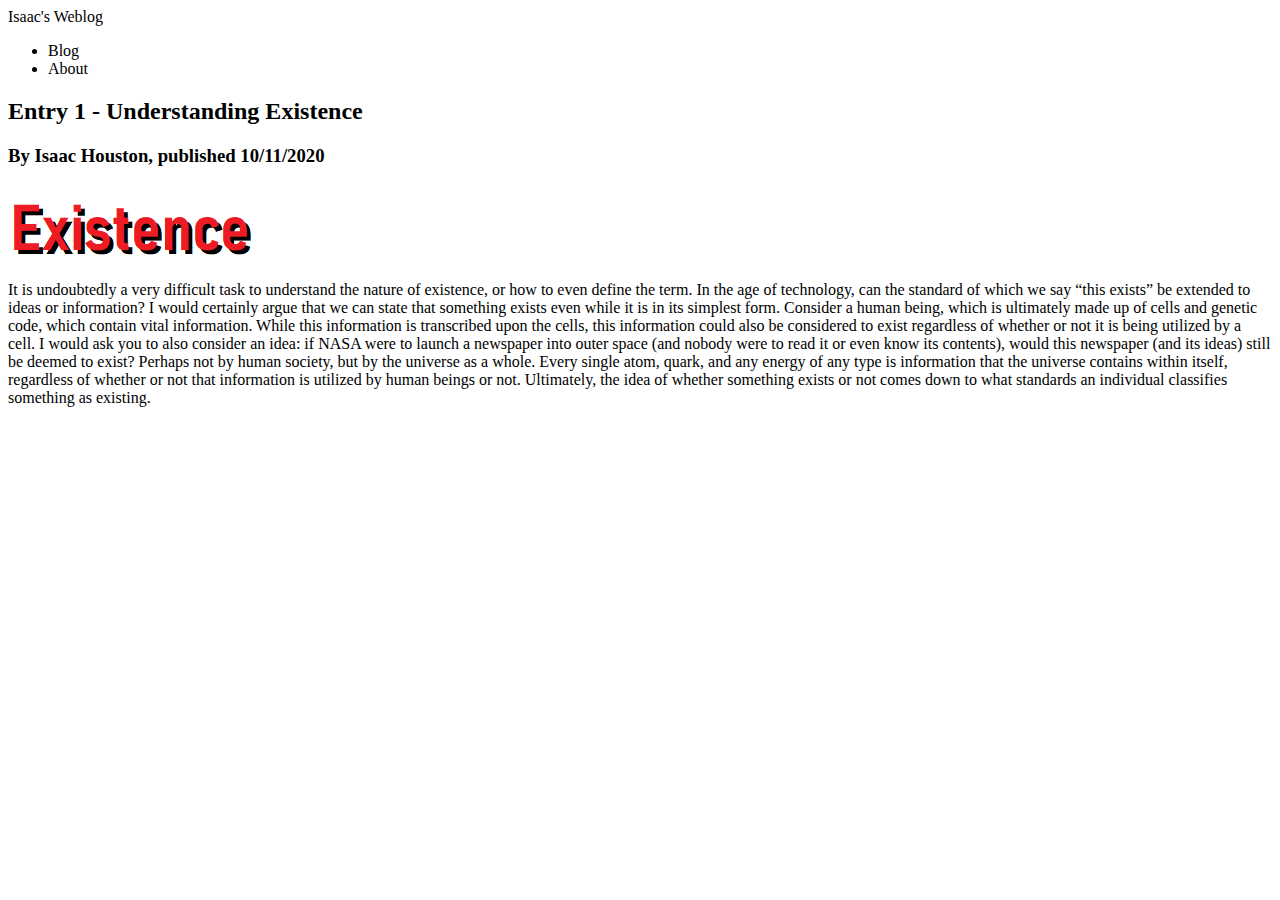
==== about.html @ 7b9be3ff "Commit2" ====
<!DOCTYPE html>
<html lang="en">
<head>
    <meta charset="UTF-8">
    <meta name="viewport" content="width=device-width, initial-scale=1.0">
    <title>Isaac's MI349 Blog</title>
</head>
<body>
    <header>Isaac's Weblog</header>
    <nav>
        <ul>
            <li>Blog</li>
            <li>About</li>
        </ul>
    </nav>
<section>
    <article>
        <h2>Entry 1 - Understanding Existence</h2>
        <h3>By Isaac Houston, published 10/11/2020</h3>
        <p><img src="BlogHeading1.PNG" alt="Existence Title picture"></p>
    
        <p>It is undoubtedly a very difficult task to understand the nature of existence, or how to even define the term.
            In the age of technology, can the standard of which we say “this exists” be extended to ideas or information?
           I would certainly argue that we can state that something exists even while it is in its simplest form. 
           Consider a human being, which is ultimately made up of cells and genetic code, which contain vital information. 
           While this information is transcribed upon the cells, this information could also be considered to exist regardless of whether or not it is being utilized by a cell. 
           I would ask you to also consider an idea: if NASA were to launch a newspaper into outer space (and nobody were to read it or even know its contents), would this newspaper (and its ideas) still be deemed to exist?
            Perhaps not by human society, but by the universe as a whole.
            Every single atom, quark, and any energy of any type is information that the universe contains within itself, regardless of whether or not that information is utilized by human beings or not. 
           Ultimately, the idea of whether something exists or not comes down to what standards an individual classifies something as existing.
           </p>
    </article>
</section>
    
</body>
</html>
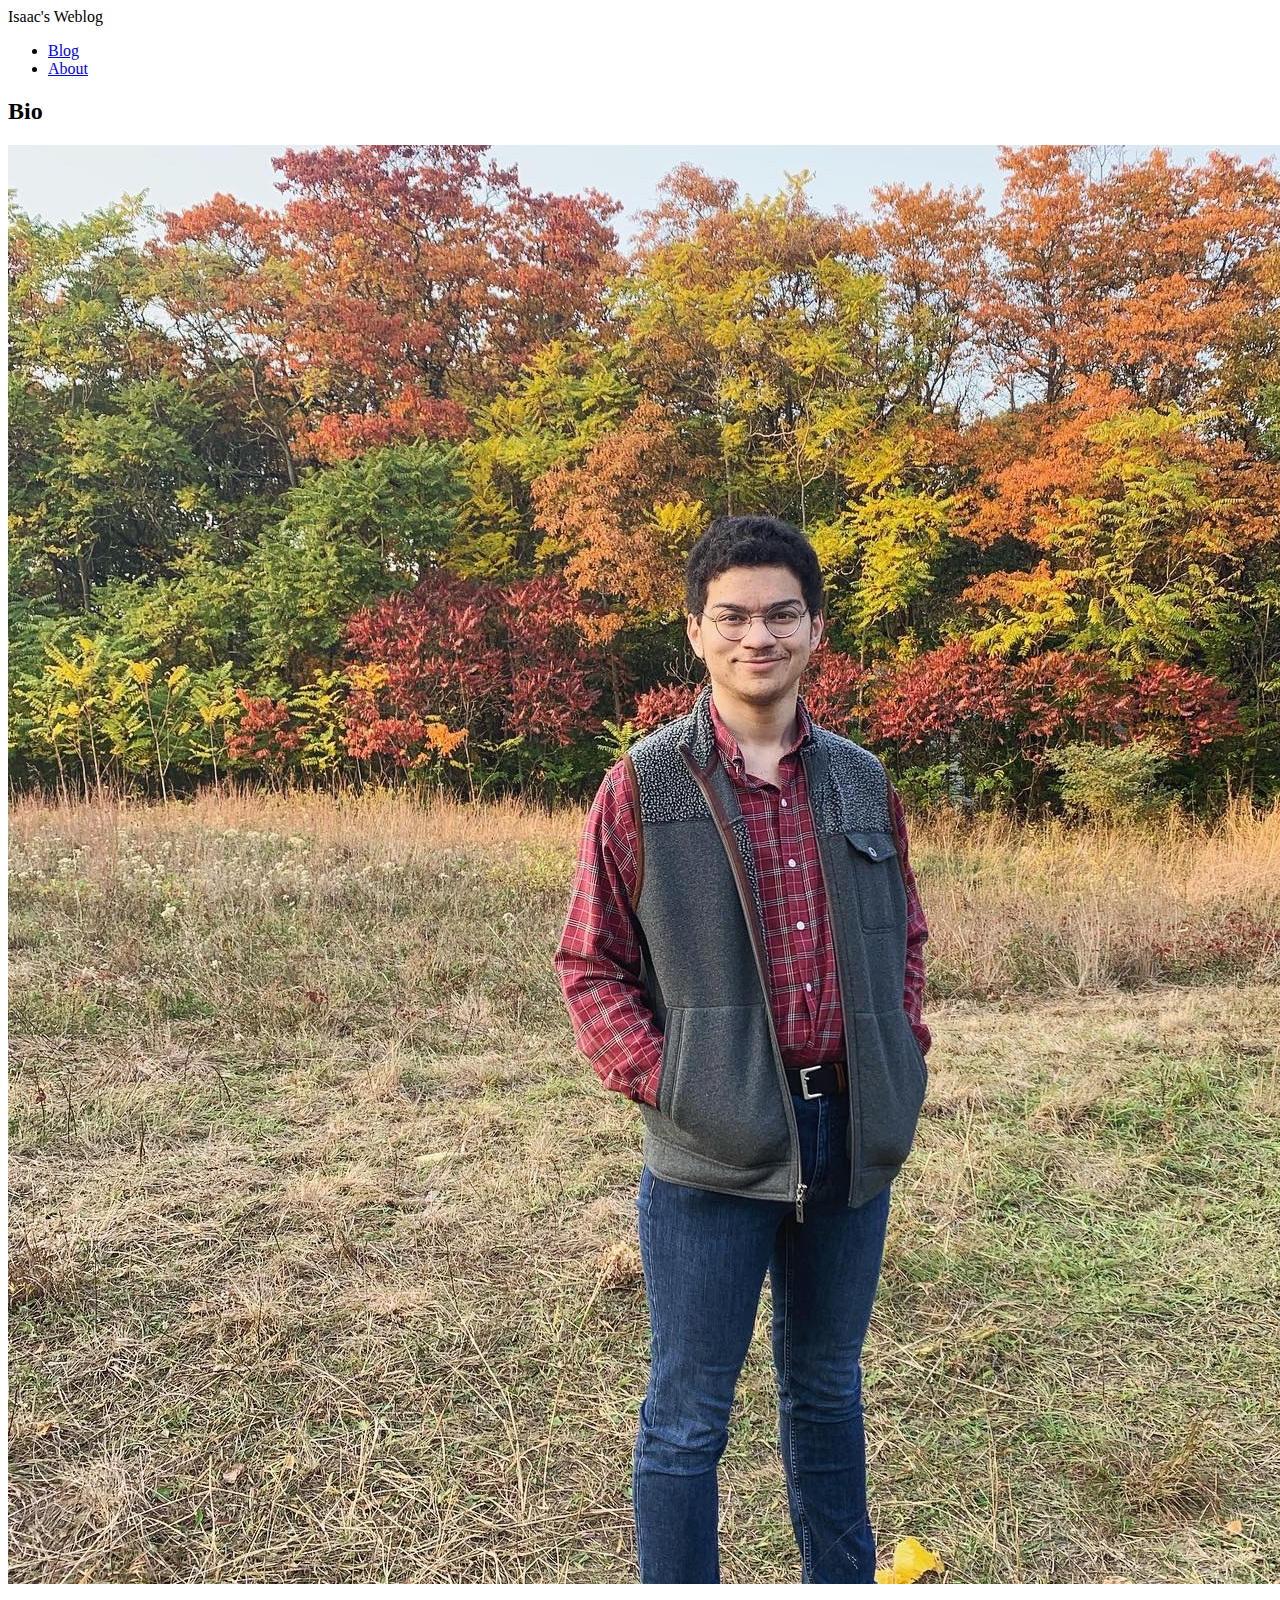
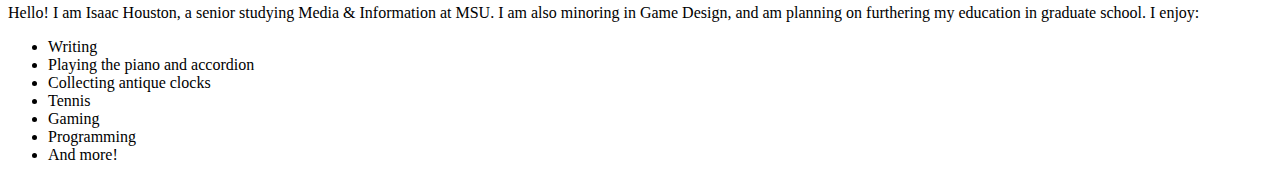
==== commit a71eab8a: "Push3" ====
--- a/about.html
+++ b/about.html
@@ -9,26 +9,27 @@
     <header>Isaac's Weblog</header>
     <nav>
         <ul>
-            <li>Blog</li>
-            <li>About</li>
+            <li><a href="index.html">Blog</a></li>
+            <li><a href="about.html">About</a></li>
         </ul>
     </nav>
 <section>
     <article>
-        <h2>Entry 1 - Understanding Existence</h2>
-        <h3>By Isaac Houston, published 10/11/2020</h3>
-        <p><img src="BlogHeading1.PNG" alt="Existence Title picture"></p>
+        <h2>Bio</h2>
+        <p><img src="BlogAboutPicture.jpg" alt="About picture"></p>
     
-        <p>It is undoubtedly a very difficult task to understand the nature of existence, or how to even define the term.
-            In the age of technology, can the standard of which we say “this exists” be extended to ideas or information?
-           I would certainly argue that we can state that something exists even while it is in its simplest form. 
-           Consider a human being, which is ultimately made up of cells and genetic code, which contain vital information. 
-           While this information is transcribed upon the cells, this information could also be considered to exist regardless of whether or not it is being utilized by a cell. 
-           I would ask you to also consider an idea: if NASA were to launch a newspaper into outer space (and nobody were to read it or even know its contents), would this newspaper (and its ideas) still be deemed to exist?
-            Perhaps not by human society, but by the universe as a whole.
-            Every single atom, quark, and any energy of any type is information that the universe contains within itself, regardless of whether or not that information is utilized by human beings or not. 
-           Ultimately, the idea of whether something exists or not comes down to what standards an individual classifies something as existing.
-           </p>
+        <p> Hello! I am Isaac Houston, a senior studying Media & Information at
+            MSU. I am also minoring in Game Design, and am planning on furthering my education in graduate school. I enjoy:
+            <ul>
+                <li>Writing</li>
+                <li>Playing the piano and accordion</li>
+                <li>Collecting antique clocks</li>
+                <li>Tennis</li>
+                <li>Gaming</li>
+                <li>Programming</li>
+                <li>And more!</li>
+            </ul>
+        </p>
     </article>
 </section>
     
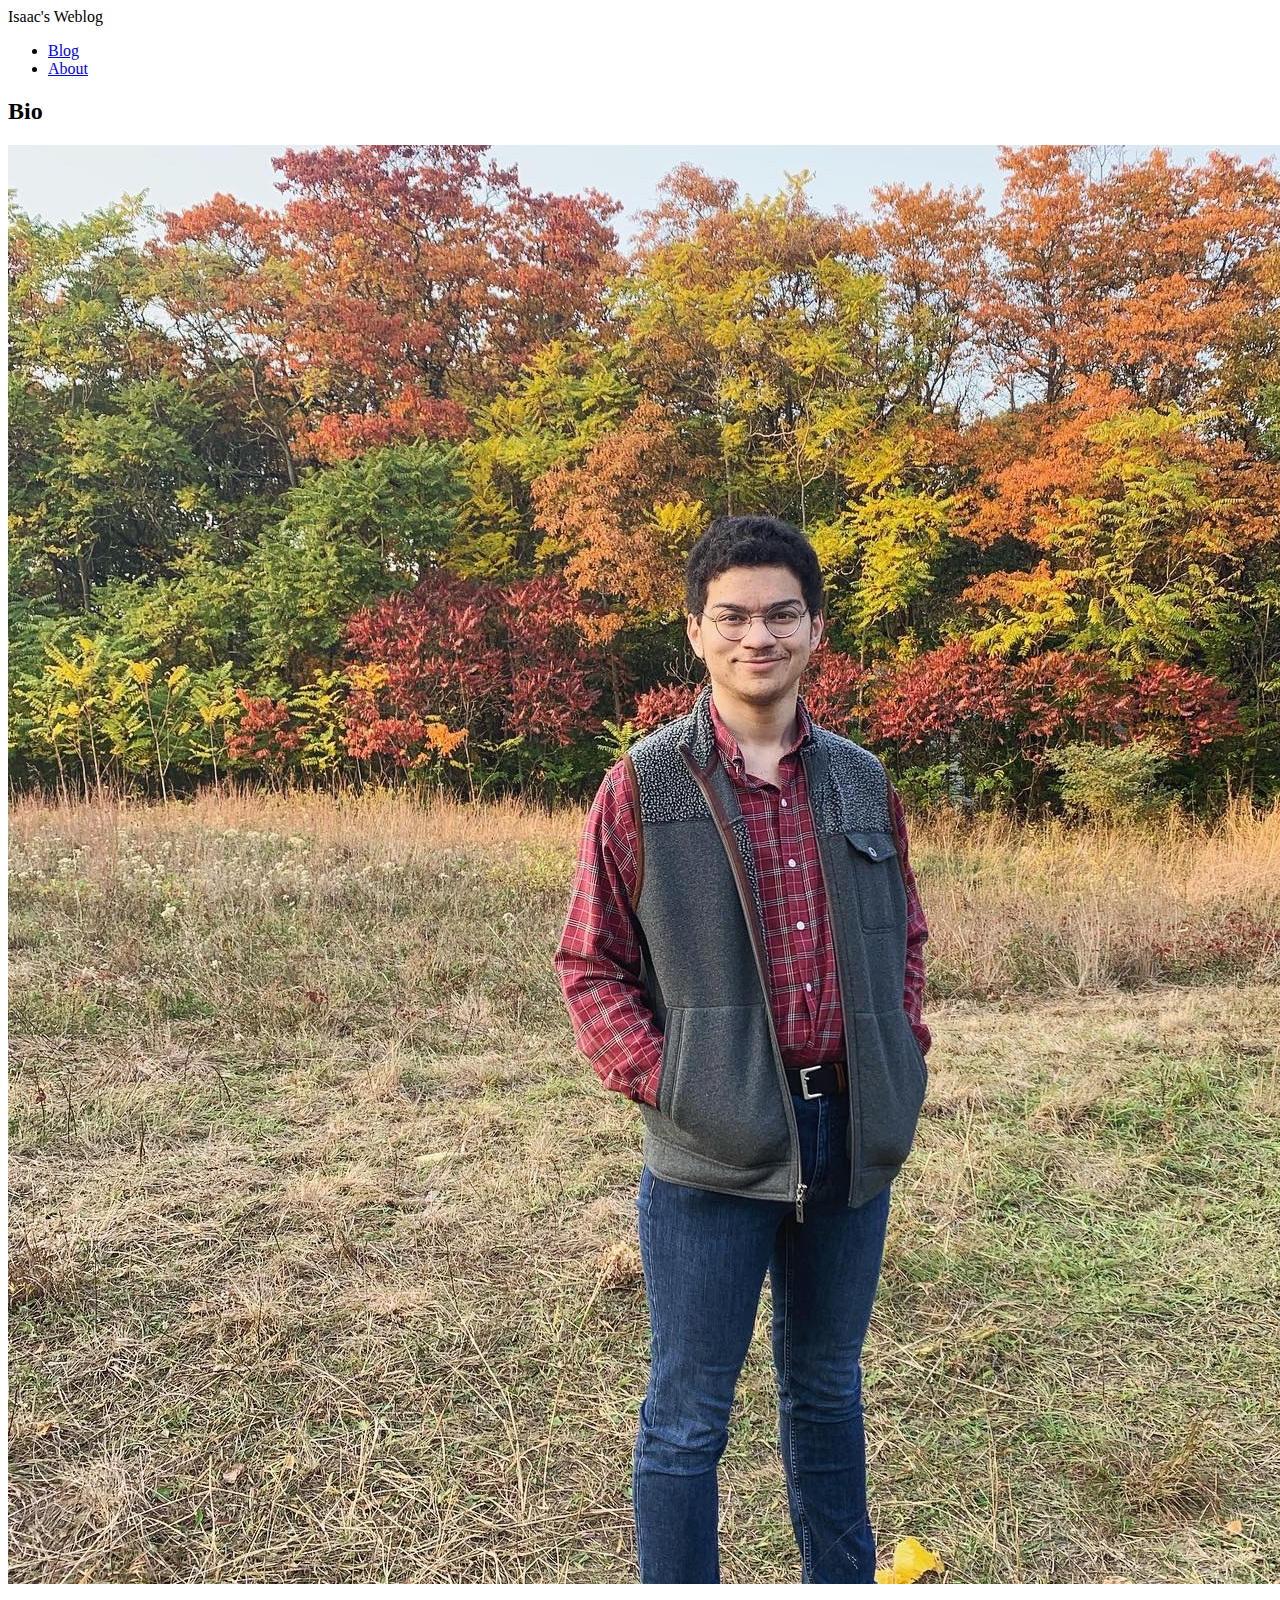
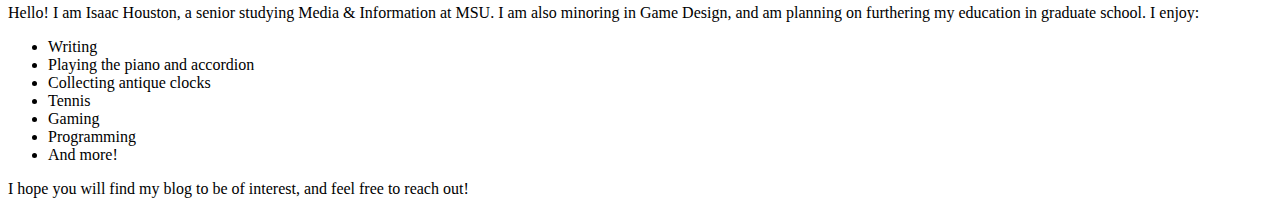
==== commit aaf38339: "Commit3" ====
--- a/about.html
+++ b/about.html
@@ -30,6 +30,8 @@
                 <li>And more!</li>
             </ul>
         </p>
+
+        <p>I hope you will find my blog to be of interest, and feel free to reach out!</p>
     </article>
 </section>
     
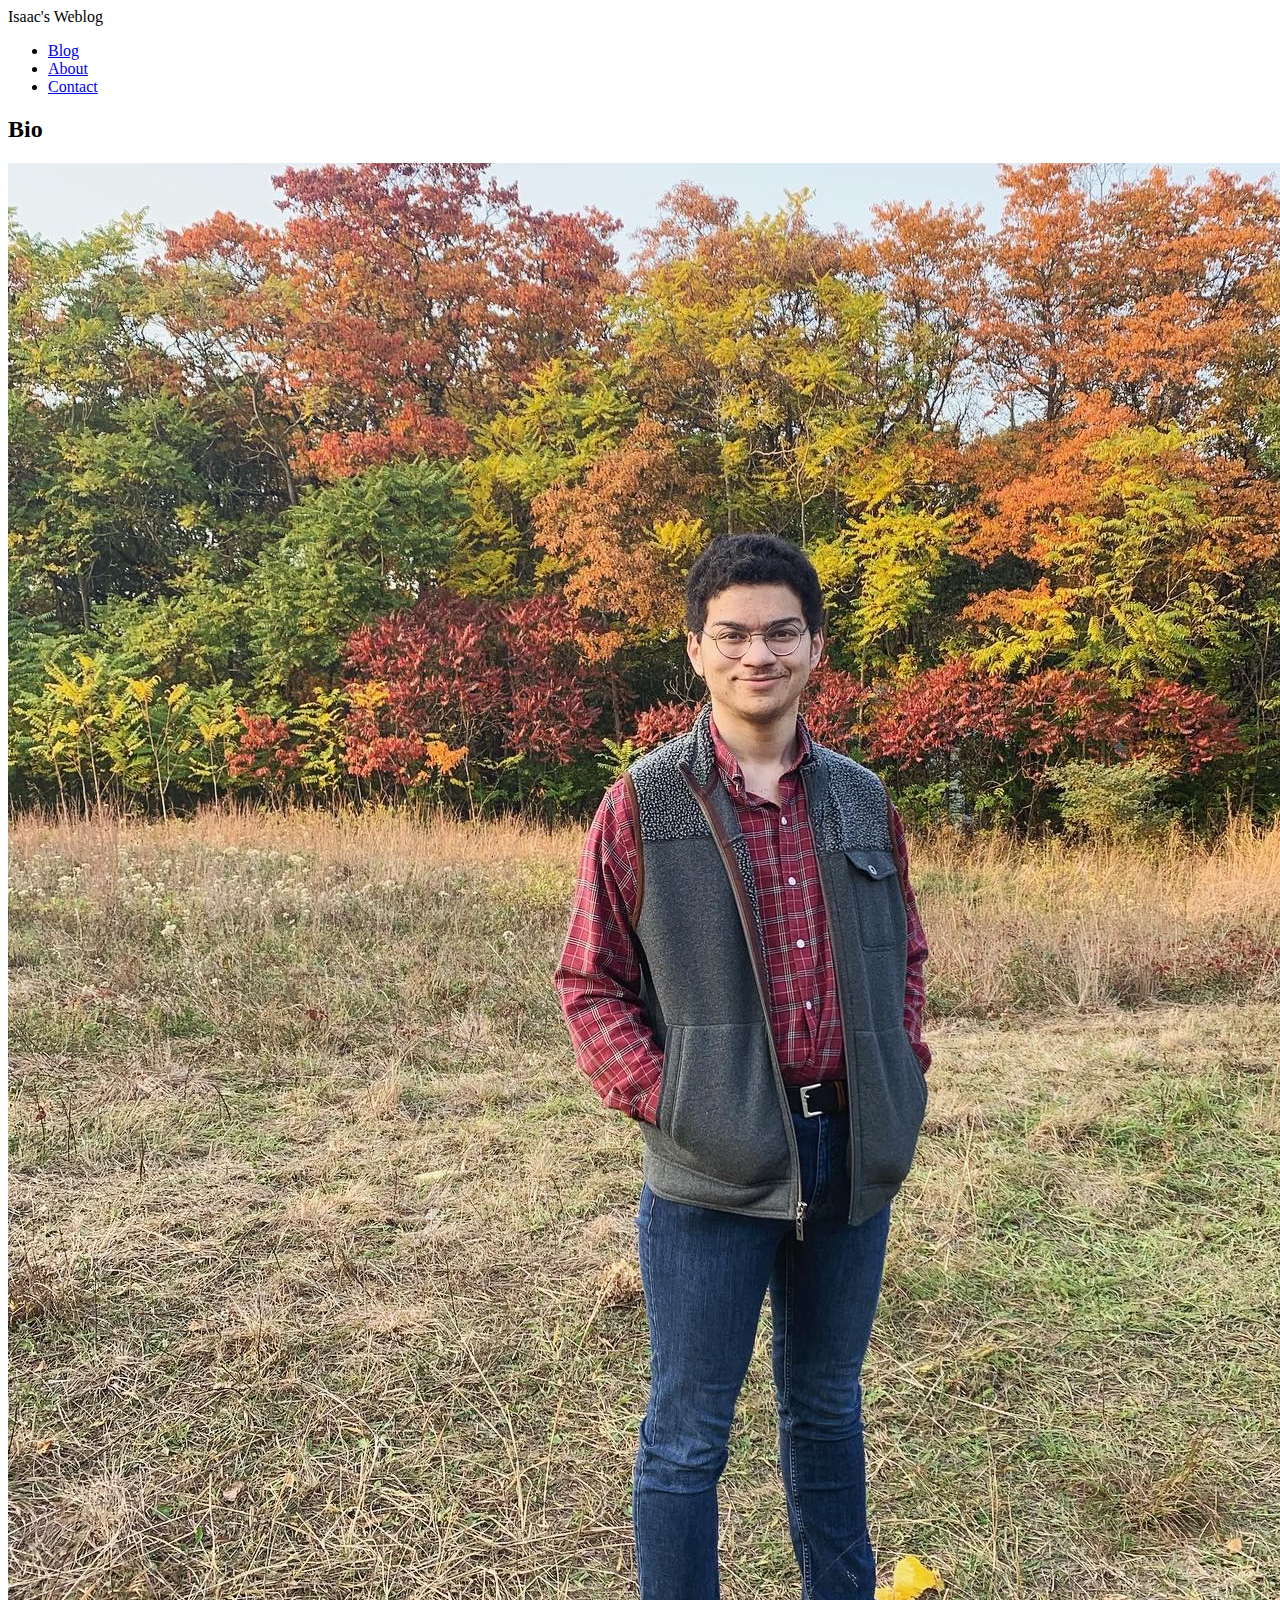
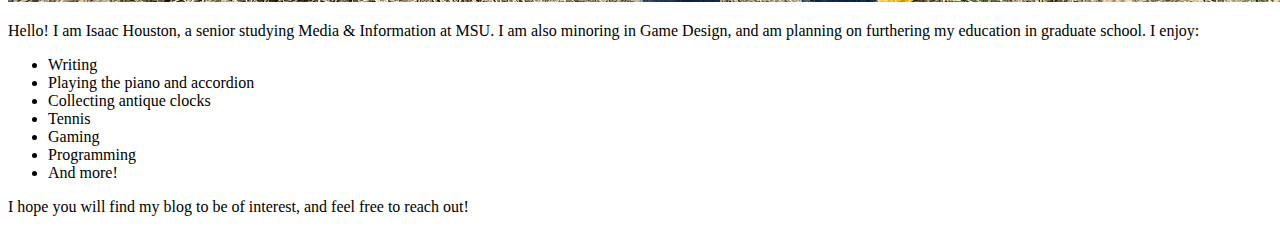
==== commit 36c64d13: "CommitPT3" ====
--- a/about.html
+++ b/about.html
@@ -11,6 +11,7 @@
         <ul>
             <li><a href="index.html">Blog</a></li>
             <li><a href="about.html">About</a></li>
+            <li><a href="contact.html">Contact</a></li>
         </ul>
     </nav>
 <section>
@@ -29,7 +30,6 @@
                 <li>Programming</li>
                 <li>And more!</li>
             </ul>
-        </p>
 
         <p>I hope you will find my blog to be of interest, and feel free to reach out!</p>
     </article>
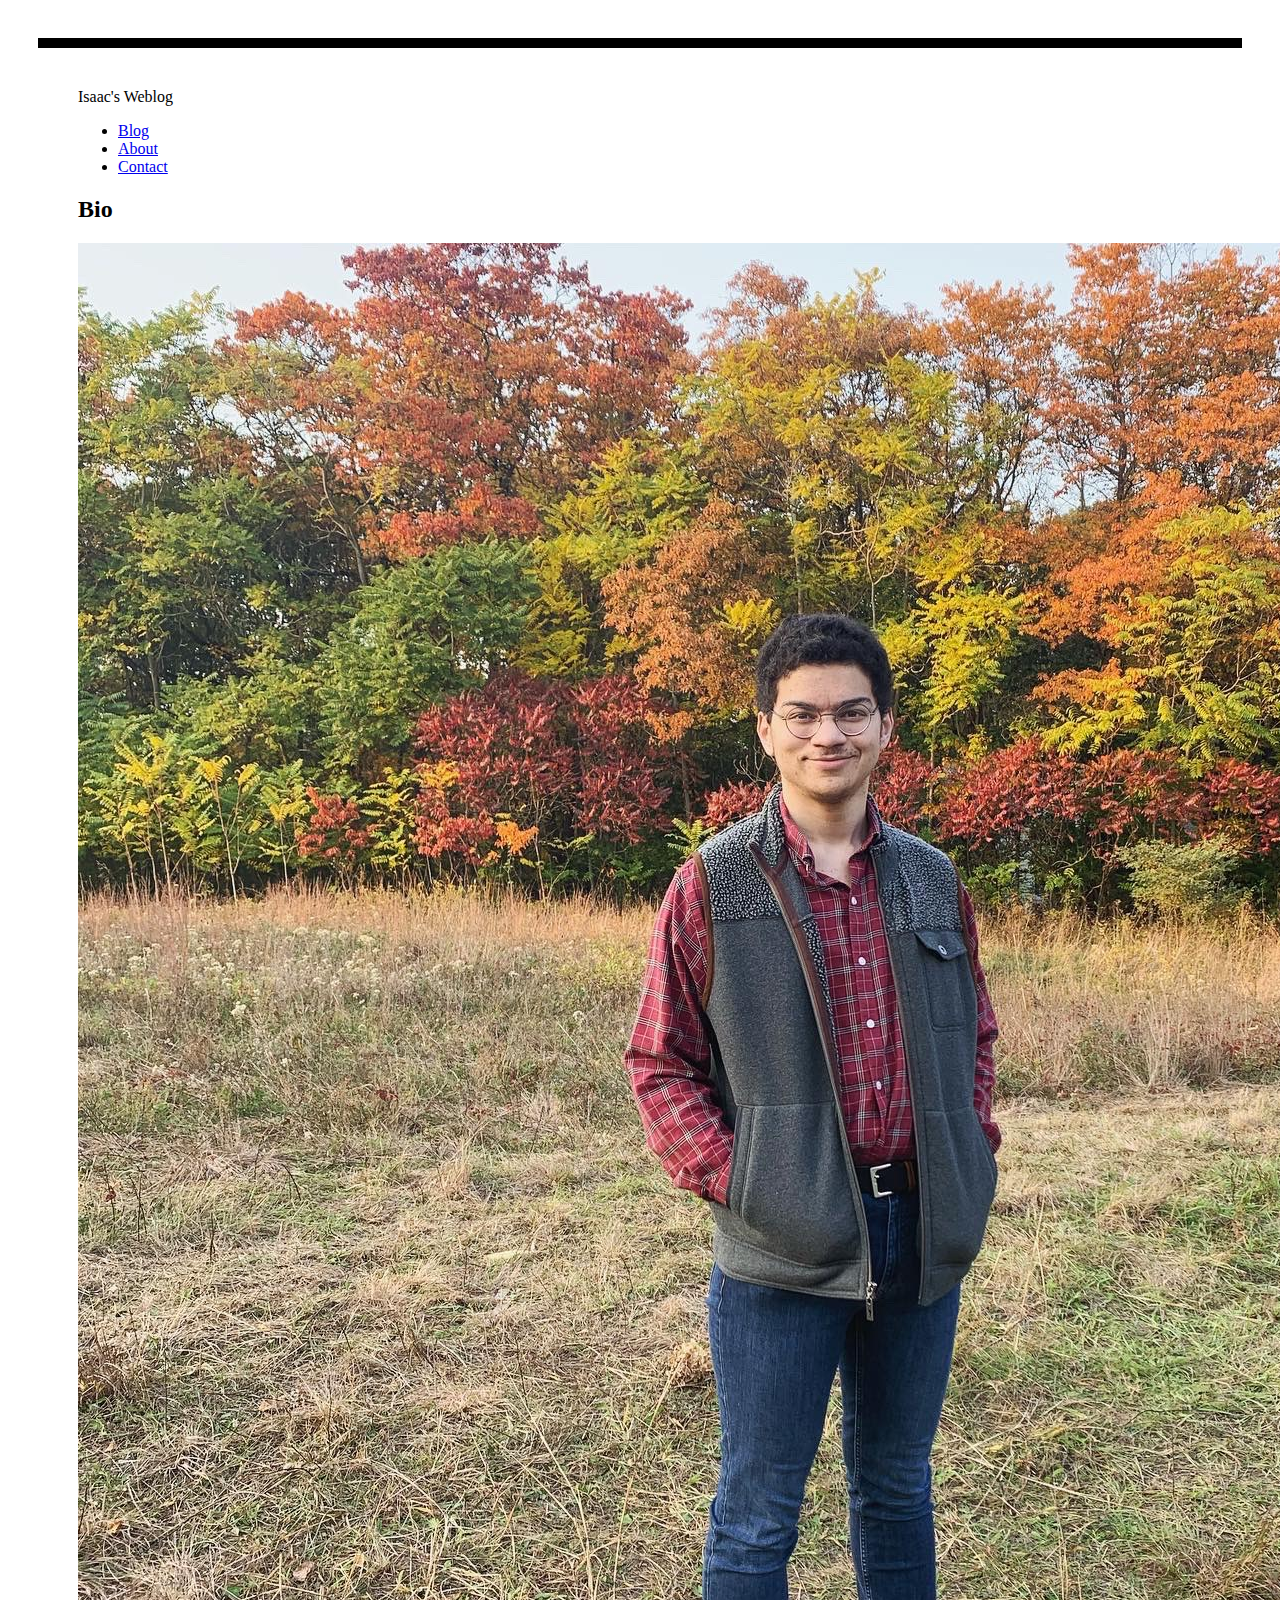
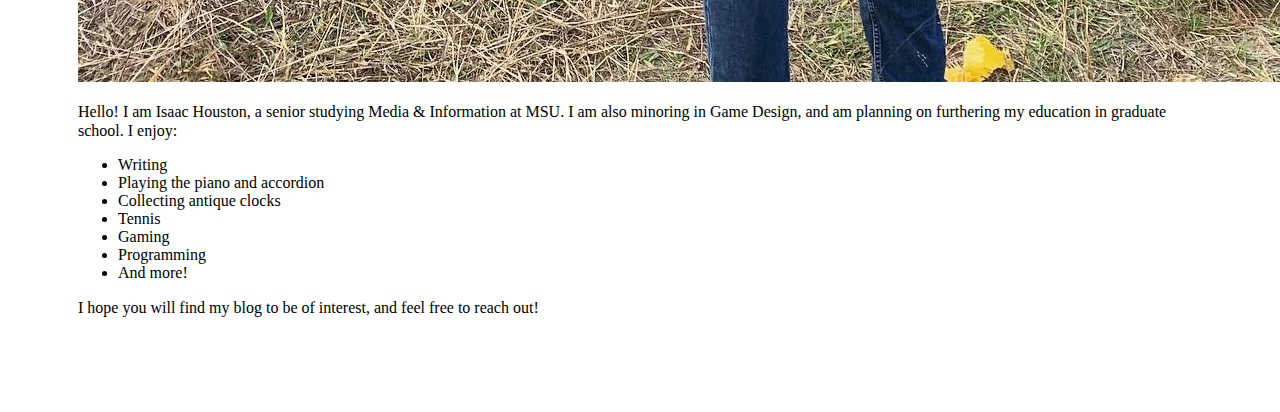
==== commit f2744c0c: "CSS_Commit" ====
--- a/about.html
+++ b/about.html
@@ -3,6 +3,7 @@
 <head>
     <meta charset="UTF-8">
     <meta name="viewport" content="width=device-width, initial-scale=1.0">
+    <link rel="stylesheet" href="style.css">
     <title>Isaac's MI349 Blog</title>
 </head>
 <body>
--- a/style.css
+++ b/style.css
@@ -0,0 +1,29 @@
+body {
+    font-family: Georgia, 'Times New Roman', Times, serif;
+     margin: 38px;
+     padding: 40px;
+     color: black;
+     border-top: 10px solid black;
+     background: white;
+}
+
+h1
+{
+ font-size: 3em;
+ margin: 0;
+}
+
+p
+{
+ line-height: 1.2em;
+}
+
+#blog 
+{
+border-top: 2px solid black;
+}
+
+.blog-post 
+{
+border-bottom: 2px solid black;
+}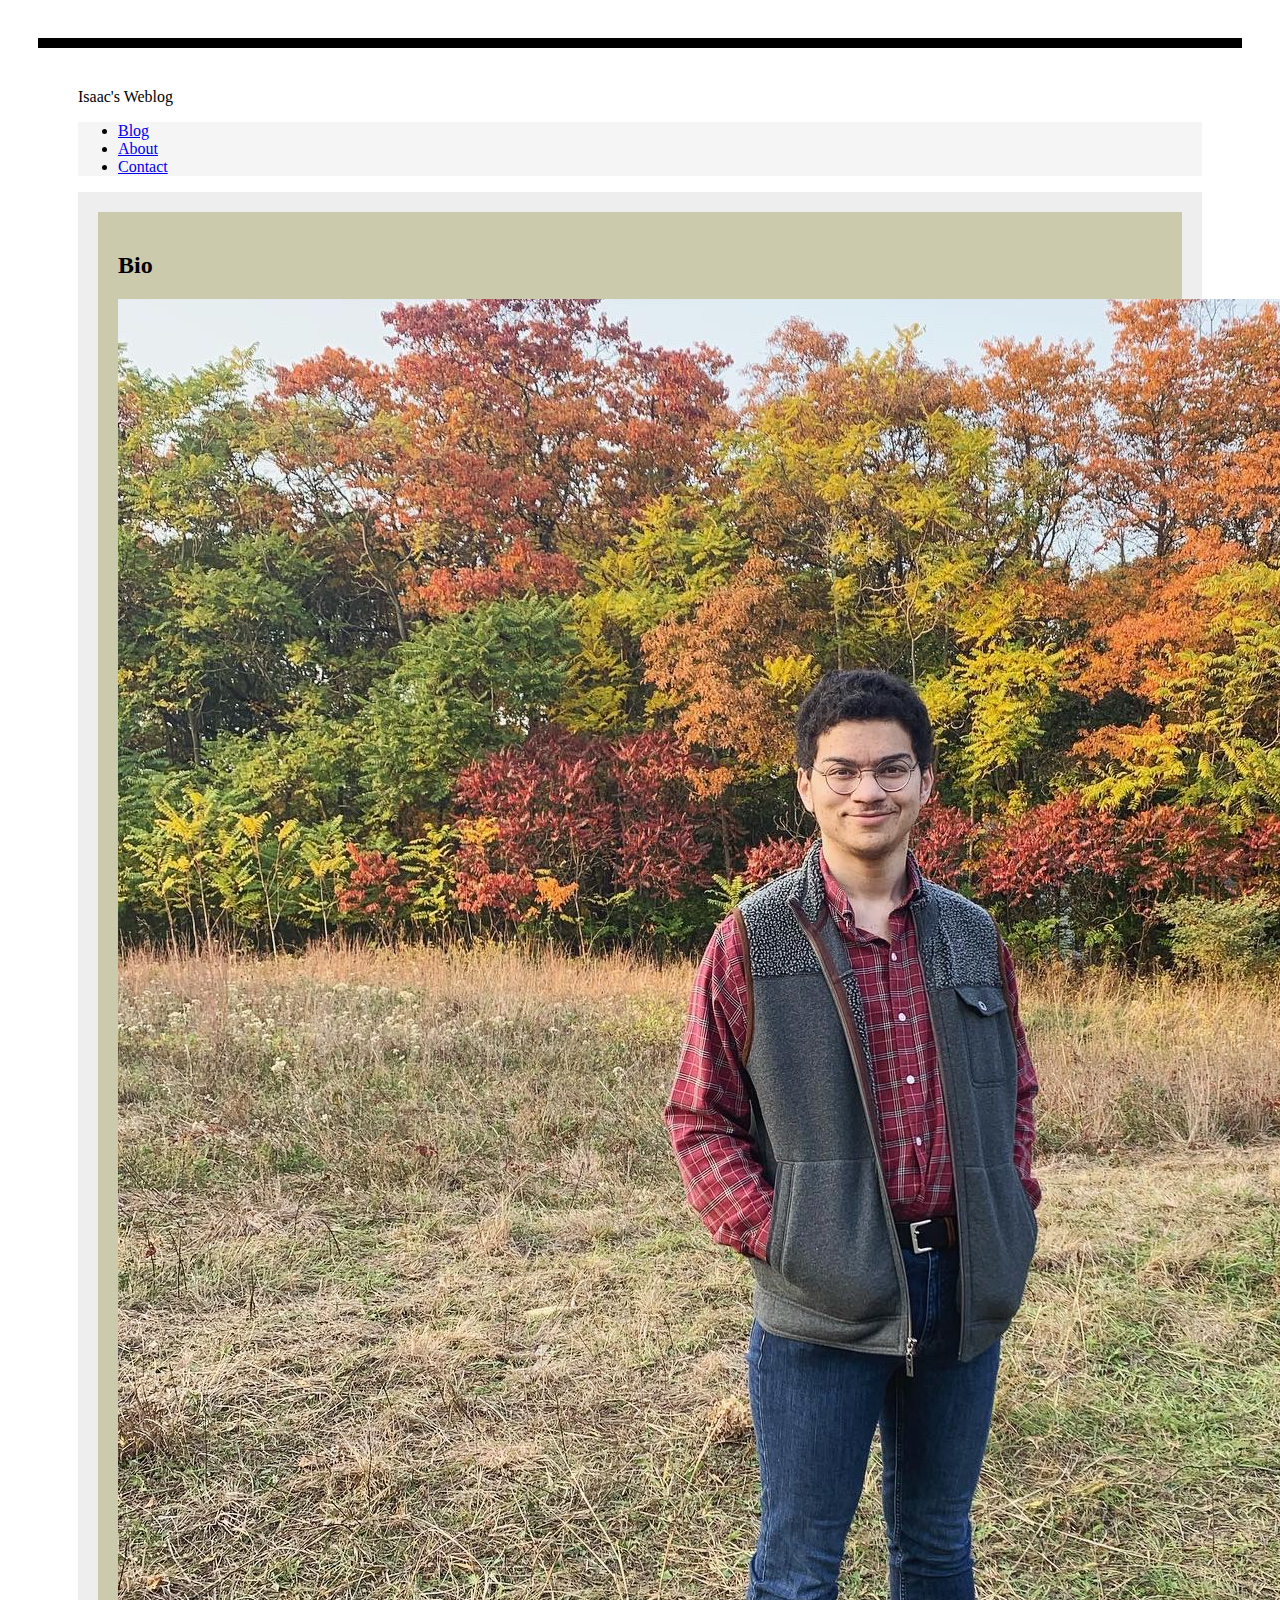
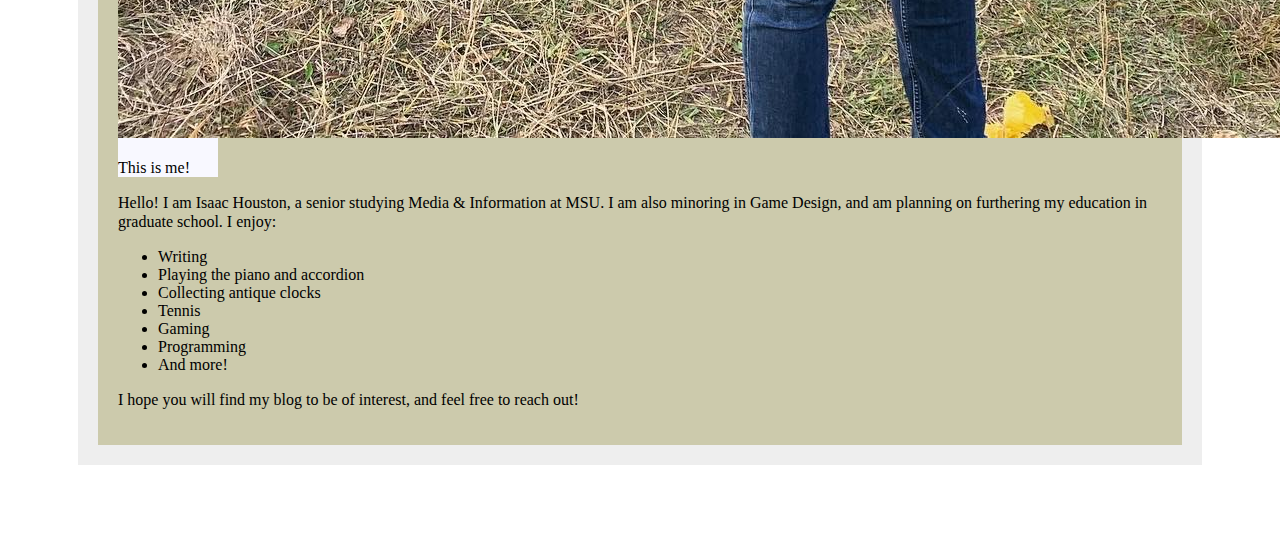
==== commit a1a54985: "CSSLayout2" ====
--- a/about.html
+++ b/about.html
@@ -8,17 +8,23 @@
 </head>
 <body>
     <header>Isaac's Weblog</header>
-    <nav>
-        <ul>
-            <li><a href="index.html">Blog</a></li>
-            <li><a href="about.html">About</a></li>
-            <li><a href="contact.html">Contact</a></li>
-        </ul>
-    </nav>
+    <div class ="sticky">
+        <nav>
+            <ul>
+                <li><a href="index.html">Blog</a></li>
+                <li><a href="about.html">About</a></li>
+                <li><a href="contact.html">Contact</a></li>
+            </ul>
+        </nav>
+    </div>
 <section>
     <article>
         <h2>Bio</h2>
-        <p><img src="BlogAboutPicture.jpg" alt="About picture"></p>
+        <div class="img-container">
+            <p><img src="BlogAboutPicture.jpg" alt="About picture"></p>
+            <p>This is me!</p>
+        </div>
+        
     
         <p> Hello! I am Isaac Houston, a senior studying Media & Information at
             MSU. I am also minoring in Game Design, and am planning on furthering my education in graduate school. I enjoy:
--- a/style.css
+++ b/style.css
@@ -26,4 +26,27 @@
 .blog-post 
 {
 border-bottom: 2px solid black;
+}
+
+section {
+    background: #eeeeee;
+    display: flex;
+}
+
+article{
+    background: #cccaac;
+    padding: 20px;
+    margin: 20px;
+}
+
+.sticky {
+    background: whitesmoke;
+}
+
+.img-container {
+    background:ghostwhite;
+    width: 100px;
+    height: -1px;
+    float: bottom;
+    margin-left: 0px;
 }